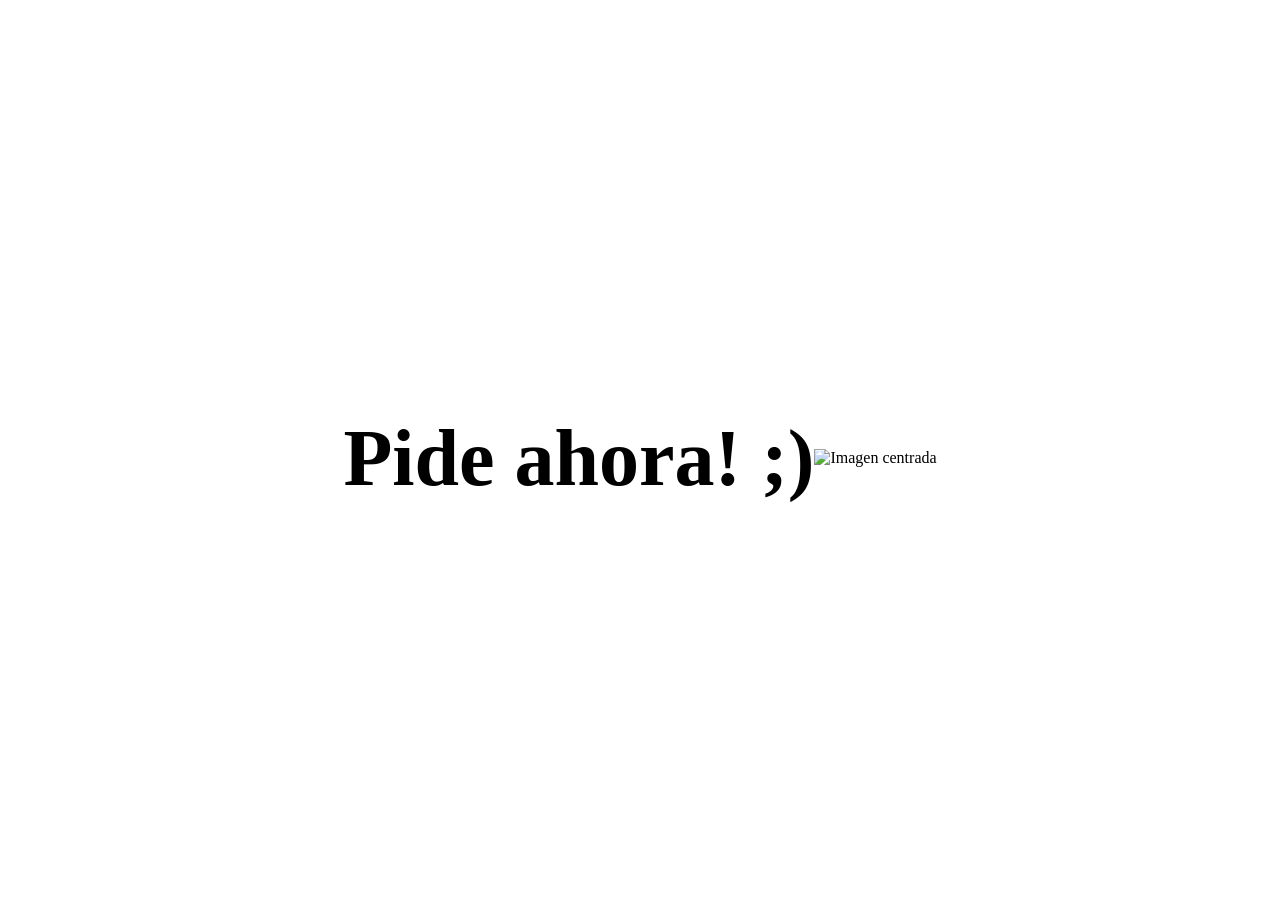
==== index.html @ ea5b4a84 "Add styling and centered image to index.html" ====
<!DOCTYPE html>
<html lang="es">
<head>
  <meta charset="UTF-8">
  <title>;)</title>
</head>
<body style="display:flex;justify-content:center;align-items:center;height:100vh;">
  <h1 style="font-size:80px;">Pide ahora! ;)</h1>
   <style>
    .contenedor {
      text-align: center;
    }
  </style>
</head>
<body>

  <div class="contenedor">
    <img src="https://es.pngtree.com/freepng/vector-wink-emoji-icon_18965266.html" alt="Imagen centrada">
  </div>
</body>
</html>
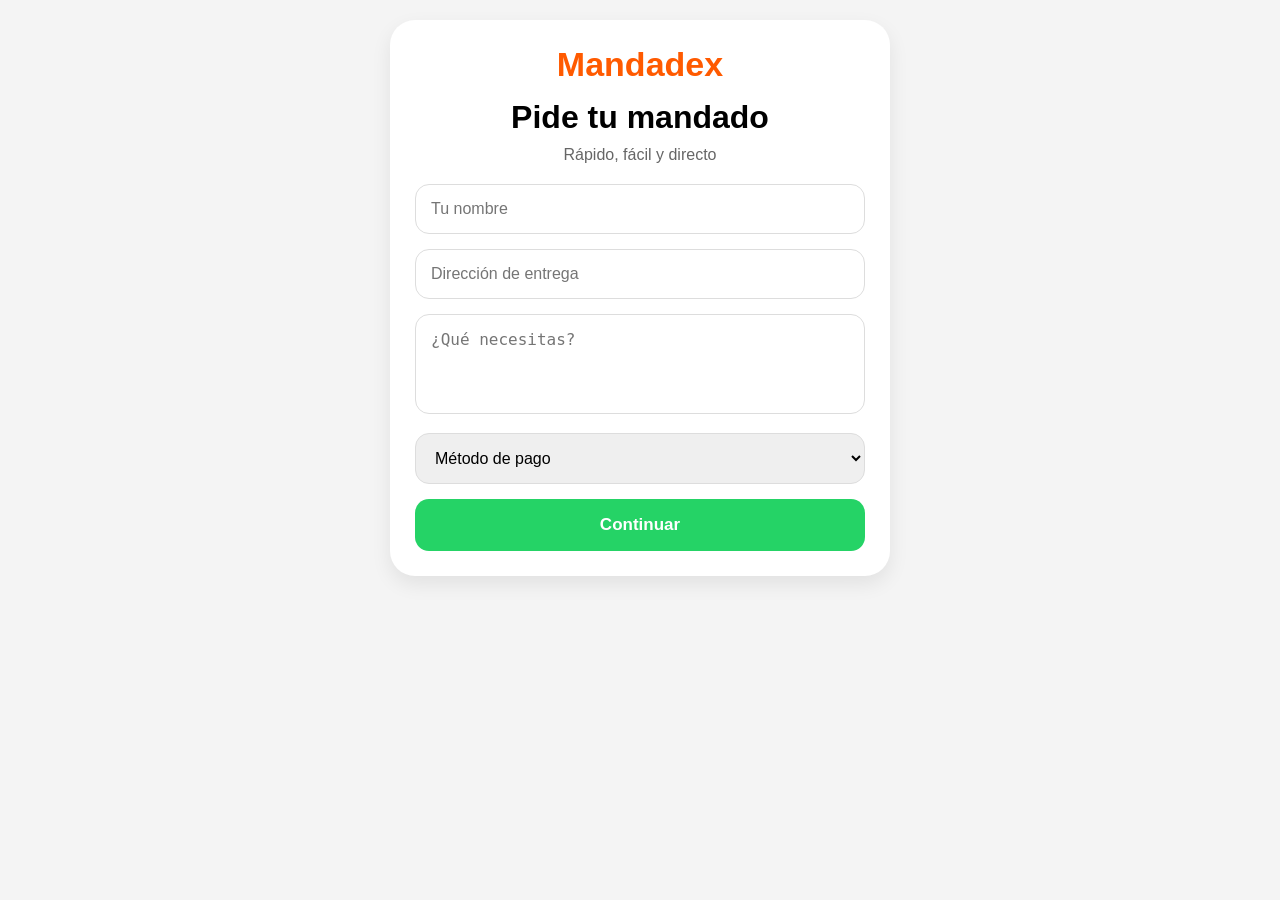
==== commit ea675e56: "Add files via upload" ====
--- a/index.html
+++ b/index.html
@@ -1,21 +1,105 @@
 <!DOCTYPE html>
 <html lang="es">
 <head>
-  <meta charset="UTF-8">
-  <title>;)</title>
-</head>
-<body style="display:flex;justify-content:center;align-items:center;height:100vh;">
-  <h1 style="font-size:80px;">Pide ahora! ;)</h1>
-   <style>
-    .contenedor {
-      text-align: center;
-    }
-  </style>
+<meta charset="UTF-8">
+<meta name="viewport" content="width=device-width, initial-scale=1.0">
+<title>Mandadex MVP</title>
+<link rel="stylesheet" href="style.css">
 </head>
 <body>
 
-  <div class="contenedor">
-    <img src="https://es.pngtree.com/freepng/vector-wink-emoji-icon_18965266.html" alt="Imagen centrada">
-  </div>
+<div class="screen active" id="screen1">
+    <div class="container">
+        <div class="logo">Mandadex</div>
+        <h1>Pide tu mandado</h1>
+        <p>Rápido, fácil y directo</p>
+
+        <input type="text" id="nombre" placeholder="Tu nombre">
+        <input type="text" id="direccionEntrega" placeholder="Dirección de entrega">
+
+        <textarea id="pedido" placeholder="¿Qué necesitas?"></textarea>
+
+        <select id="pago">
+            <option value="">Método de pago</option>
+            <option>Efectivo</option>
+            <option>Transferencia</option>
+            <option>Tarjeta</option>
+        </select>
+
+        <button onclick="irPantalla2()">Continuar</button>
+    </div>
+</div>
+
+<div class="screen" id="screen2">
+    <div class="container">
+        <div class="logo">Mandadex</div>
+        <h1>Confirmar pedido</h1>
+
+        <input type="number" id="costoProducto" placeholder="Costo aproximado del producto">
+
+        <textarea id="direccionRecogida" placeholder="Dirección donde se recoge"></textarea>
+
+        <div class="location-card">
+            <div class="location-top">
+                <span>📍</span>
+                <h3>Ubicación actual</h3>
+            </div>
+
+            <div id="ubicacionTexto">
+                Presiona el botón para detectar tu ubicación.
+            </div>
+
+            <button class="location-btn" onclick="obtenerUbicacion()">
+                Usar mi ubicación
+            </button>
+        </div>
+
+        <button onclick="confirmarPedido()">
+            Confirmar pedido
+        </button>
+    </div>
+</div>
+
+<div class="screen" id="screen3">
+    <div class="container">
+        <div class="logo">Mandadex</div>
+
+        <div class="status">
+            🟢 Pedido en curso
+        </div>
+
+        <div class="card">
+            <h3>🛒 Pedido</h3>
+            <p id="resPedido"></p>
+        </div>
+
+        <div class="card">
+            <h3>📍 Entrega</h3>
+            <p id="resEntrega"></p>
+        </div>
+
+        <div class="card">
+            <h3>🏪 Recoger en</h3>
+            <p id="resRecogida"></p>
+        </div>
+
+        <div class="card">
+            <h3>💳 Pago</h3>
+            <p id="resPago"></p>
+        </div>
+
+        <div class="time-box">
+            ⏱️ Tiempo aproximado: 25 - 40 min
+        </div>
+
+        <button onclick="enviarWhatsApp()">
+            Enviar pedido a WhatsApp
+        </button>
+
+    </div>
+</div>
+
+<script src="app.js"></script>
+
 </body>
 </html>
--- a/style.css
+++ b/style.css
@@ -0,0 +1,128 @@
+*{
+    margin:0;
+    padding:0;
+    box-sizing:border-box;
+}
+
+body{
+    background:#f4f4f4;
+    font-family:Arial,sans-serif;
+}
+
+.screen{
+    display:none;
+    min-height:100vh;
+    padding:20px;
+}
+
+.active{
+    display:block;
+}
+
+.container{
+    max-width:500px;
+    margin:auto;
+    background:white;
+    padding:25px;
+    border-radius:25px;
+    box-shadow:0 8px 20px rgba(0,0,0,0.08);
+}
+
+.logo{
+    text-align:center;
+    font-size:34px;
+    font-weight:bold;
+    color:#ff5a00;
+    margin-bottom:15px;
+}
+
+h1{
+    text-align:center;
+    margin-bottom:10px;
+}
+
+p{
+    text-align:center;
+    color:#666;
+    margin-bottom:20px;
+}
+
+input,textarea,select{
+    width:100%;
+    padding:15px;
+    margin-bottom:15px;
+    border-radius:14px;
+    border:1px solid #ddd;
+    font-size:16px;
+}
+
+textarea{
+    resize:none;
+    height:100px;
+}
+
+button{
+    width:100%;
+    border:none;
+    padding:16px;
+    border-radius:14px;
+    background:#25D366;
+    color:white;
+    font-size:17px;
+    font-weight:bold;
+    cursor:pointer;
+}
+
+.location-card{
+    background:linear-gradient(135deg,#2196F3,#4FC3F7);
+    color:white;
+    border-radius:20px;
+    padding:20px;
+    margin-bottom:20px;
+}
+
+.location-top{
+    display:flex;
+    align-items:center;
+    gap:10px;
+    margin-bottom:15px;
+}
+
+.location-btn{
+    margin-top:15px;
+    background:white;
+    color:#2196F3;
+}
+
+.card{
+    background:#fafafa;
+    border-radius:18px;
+    padding:18px;
+    margin-bottom:15px;
+    border:1px solid #eee;
+}
+
+.card h3{
+    margin-bottom:10px;
+    color:#ff5a00;
+}
+
+.status{
+    background:#25D366;
+    color:white;
+    padding:15px;
+    border-radius:15px;
+    text-align:center;
+    font-weight:bold;
+    margin-bottom:15px;
+}
+
+.time-box{
+    background:#fff4ec;
+    color:#ff5a00;
+    padding:15px;
+    border-radius:15px;
+    text-align:center;
+    font-weight:bold;
+    margin-bottom:20px;
+}
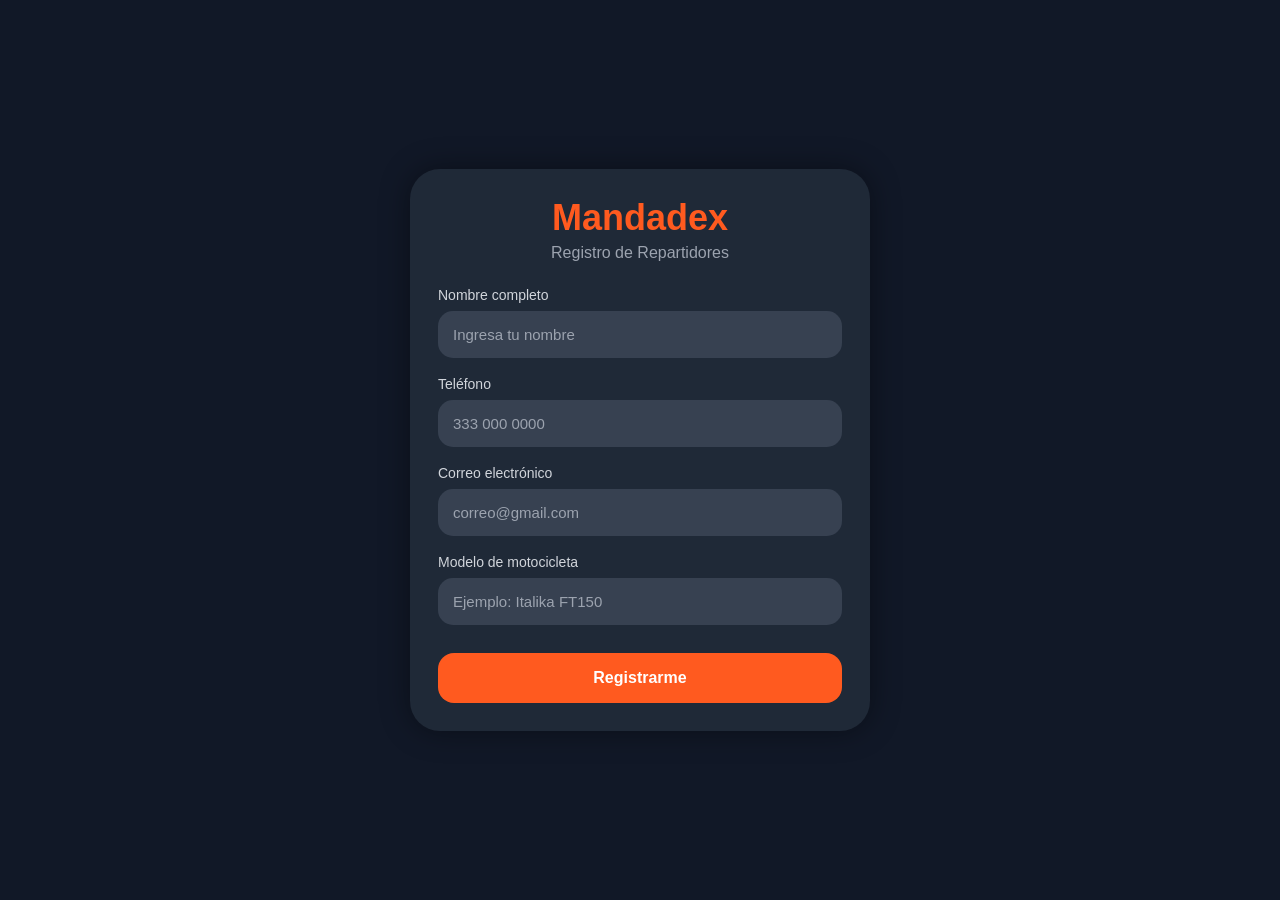
==== commit 355a95ea: "Add files via upload" ====
--- a/index.html
+++ b/index.html
@@ -3,103 +3,553 @@
 <head>
 <meta charset="UTF-8">
 <meta name="viewport" content="width=device-width, initial-scale=1.0">
-<title>Mandadex MVP</title>
-<link rel="stylesheet" href="style.css">
+<title>Mandadex | Registro Repartidor</title>
+
+<style>
+
+*{
+    margin:0;
+    padding:0;
+    box-sizing:border-box;
+    font-family:Arial, Helvetica, sans-serif;
+}
+
+body{
+    background:#111827;
+    min-height:100vh;
+    display:flex;
+    justify-content:center;
+    align-items:center;
+    padding:20px;
+    color:white;
+}
+
+.container{
+    width:100%;
+    max-width:460px;
+    background:#1f2937;
+    padding:28px;
+    border-radius:30px;
+    box-shadow:0 0 30px rgba(0,0,0,.4);
+}
+
+.logo{
+    text-align:center;
+    margin-bottom:25px;
+}
+
+.logo h1{
+    color:#ff5a1f;
+    font-size:36px;
+}
+
+.logo p{
+    color:#9ca3af;
+    margin-top:5px;
+}
+
+.form-group{
+    margin-bottom:18px;
+}
+
+label{
+    display:block;
+    margin-bottom:8px;
+    color:#d1d5db;
+    font-size:14px;
+}
+
+input{
+    width:100%;
+    padding:15px;
+    border:none;
+    border-radius:15px;
+    background:#374151;
+    color:white;
+    outline:none;
+    font-size:15px;
+}
+
+input::placeholder{
+    color:#9ca3af;
+}
+
+.btn{
+    width:100%;
+    padding:16px;
+    border:none;
+    border-radius:16px;
+    background:#ff5a1f;
+    color:white;
+    font-size:16px;
+    font-weight:bold;
+    cursor:pointer;
+    transition:.3s;
+    margin-top:10px;
+}
+
+.btn:hover{
+    background:#ff6f3c;
+}
+
+.loading-screen,
+.avatar-screen,
+.badge-screen{
+    display:none;
+    text-align:center;
+}
+
+.loader{
+    width:85px;
+    height:85px;
+    border:8px solid #374151;
+    border-top:8px solid #ff5a1f;
+    border-radius:50%;
+    animation:spin 1s linear infinite;
+    margin:30px auto;
+}
+
+@keyframes spin{
+    100%{
+        transform:rotate(360deg);
+    }
+}
+
+.avatar-grid,
+.moto-grid{
+    display:grid;
+    grid-template-columns:repeat(5,1fr);
+    gap:10px;
+    margin:20px 0;
+}
+
+.avatar,
+.moto{
+    width:60px;
+    height:60px;
+    border-radius:16px;
+    background:#374151;
+    display:flex;
+    justify-content:center;
+    align-items:center;
+    font-size:28px;
+    cursor:pointer;
+    border:3px solid transparent;
+    transition:.2s;
+}
+
+.selected{
+    border:3px solid #ff5a1f;
+    transform:scale(1.05);
+}
+
+.badge{
+    background:linear-gradient(145deg,#ff5a1f,#ff7b47);
+    border-radius:30px;
+    padding:30px 25px;
+    color:white;
+    margin-top:20px;
+    box-shadow:
+    0 15px 40px rgba(0,0,0,.35),
+    inset 0 1px 1px rgba(255,255,255,.2);
+
+    position:relative;
+    overflow:hidden;
+}
+
+.badge::before{
+    content:"";
+    position:absolute;
+    top:-60px;
+    right:-60px;
+    width:180px;
+    height:180px;
+    background:rgba(255,255,255,.08);
+    border-radius:50%;
+}
+
+.badge-top{
+    display:flex;
+    justify-content:space-between;
+    align-items:center;
+    margin-bottom:25px;
+}
+
+.mandadex-logo{
+    font-size:24px;
+    font-weight:bold;
+    letter-spacing:2px;
+}
+
+.badge-status{
+    background:#16a34a;
+    padding:8px 14px;
+    border-radius:30px;
+    font-size:12px;
+    font-weight:bold;
+}
+
+.badge-avatar{
+    width:120px;
+    height:120px;
+    border-radius:50%;
+    background:white;
+    color:#111827;
+    display:flex;
+    justify-content:center;
+    align-items:center;
+    font-size:60px;
+    margin:0 auto 15px;
+    border:5px solid rgba(255,255,255,.3);
+}
+
+.badge h2{
+    text-align:center;
+    font-size:28px;
+    margin-bottom:8px;
+}
+
+.badge-role{
+    text-align:center;
+    opacity:.9;
+    margin-bottom:20px;
+}
+
+.badge-divider{
+    width:100%;
+    height:1px;
+    background:rgba(255,255,255,.3);
+    margin:20px 0;
+}
+
+.info-box{
+    background:rgba(255,255,255,.12);
+    padding:18px;
+    border-radius:18px;
+    backdrop-filter:blur(10px);
+}
+
+.label{
+    display:block;
+    font-size:13px;
+    opacity:.8;
+    margin-bottom:10px;
+}
+
+.moto-section{
+    display:flex;
+    align-items:center;
+    gap:10px;
+    font-size:18px;
+    font-weight:bold;
+}
+
+.moto-icon{
+    font-size:35px;
+}
+
+.badge-id{
+    margin-top:25px;
+    background:#111827;
+    padding:14px;
+    border-radius:14px;
+    text-align:center;
+    font-size:18px;
+    font-weight:bold;
+    letter-spacing:2px;
+}
+
+</style>
 </head>
+
 <body>
 
-<div class="screen active" id="screen1">
-    <div class="container">
-        <div class="logo">Mandadex</div>
-        <h1>Pide tu mandado</h1>
-        <p>Rápido, fácil y directo</p>
-
-        <input type="text" id="nombre" placeholder="Tu nombre">
-        <input type="text" id="direccionEntrega" placeholder="Dirección de entrega">
-
-        <textarea id="pedido" placeholder="¿Qué necesitas?"></textarea>
-
-        <select id="pago">
-            <option value="">Método de pago</option>
-            <option>Efectivo</option>
-            <option>Transferencia</option>
-            <option>Tarjeta</option>
-        </select>
-
-        <button onclick="irPantalla2()">Continuar</button>
+<div class="container">
+
+    <!-- FORMULARIO -->
+
+    <div id="formScreen">
+
+        <div class="logo">
+            <h1>Mandadex</h1>
+            <p>Registro de Repartidores</p>
+        </div>
+
+        <form id="registroForm">
+
+            <div class="form-group">
+                <label>Nombre completo</label>
+
+                <input
+                    type="text"
+                    id="nombre"
+                    placeholder="Ingresa tu nombre"
+                    required
+                >
+            </div>
+
+            <div class="form-group">
+                <label>Teléfono</label>
+
+                <input
+                    type="tel"
+                    id="telefono"
+                    placeholder="333 000 0000"
+                    required
+                >
+            </div>
+
+            <div class="form-group">
+                <label>Correo electrónico</label>
+
+                <input
+                    type="email"
+                    id="correo"
+                    placeholder="correo@gmail.com"
+                    required
+                >
+            </div>
+
+            <div class="form-group">
+                <label>Modelo de motocicleta</label>
+
+                <input
+                    type="text"
+                    id="motoModelo"
+                    placeholder="Ejemplo: Italika FT150"
+                    required
+                >
+            </div>
+
+            <button type="submit" class="btn">
+                Registrarme
+            </button>
+
+        </form>
+
     </div>
+
+    <!-- CARGANDO -->
+
+    <div class="loading-screen" id="loadingScreen">
+
+        <div class="loader"></div>
+
+        <h2>Registrando...</h2>
+
+        <p style="margin-top:10px;color:#9ca3af;">
+            Preparando tu gafete digital
+        </p>
+
+    </div>
+
+    <!-- AVATAR -->
+
+    <div class="avatar-screen" id="avatarScreen">
+
+        <h2>Todo listo ✅</h2>
+
+        <p style="margin-top:10px;color:#9ca3af;">
+            Elige tu avatar y motocicleta
+        </p>
+
+        <h3 style="margin-top:25px;">Avatar</h3>
+
+        <div class="avatar-grid">
+
+            <div class="avatar">🧑</div>
+            <div class="avatar">👨</div>
+            <div class="avatar">😎</div>
+            <div class="avatar">🧔</div>
+            <div class="avatar">👨‍🚀</div>
+
+        </div>
+
+        <h3 style="margin-top:20px;">Motocicleta</h3>
+
+        <div class="moto-grid">
+
+            <div class="moto">🏍️</div>
+            <div class="moto">🛵</div>
+            <div class="moto">🏍</div>
+            <div class="moto">🛵</div>
+            <div class="moto">🏍️</div>
+
+        </div>
+
+        <button class="btn" id="confirmarBtn">
+            Confirmar
+        </button>
+
+    </div>
+
+    <!-- GAFETE -->
+
+    <div class="badge-screen" id="badgeScreen">
+
+        <div class="badge">
+
+            <div class="badge-top">
+
+                <div class="mandadex-logo">
+                    MDX
+                </div>
+
+                <div class="badge-status">
+                    ACTIVO
+                </div>
+
+            </div>
+
+            <div class="badge-avatar" id="badgeAvatar">
+                🧑
+            </div>
+
+            <h2 id="badgeNombre">
+                Nombre
+            </h2>
+
+            <p class="badge-role">
+                Repartidor Oficial
+            </p>
+
+            <div class="badge-divider"></div>
+
+            <div class="info-box">
+
+                <span class="label">
+                    Motocicleta
+                </span>
+
+                <div class="moto-section">
+
+                    <span class="moto-icon" id="badgeMoto">
+                        🏍️
+                    </span>
+
+                    <span id="badgeModelo">
+                        Italika FT150
+                    </span>
+
+                </div>
+
+            </div>
+
+            <div class="badge-id" id="badgeId">
+                MDX-00001
+            </div>
+
+        </div>
+
+    </div>
+
 </div>
 
-<div class="screen" id="screen2">
-    <div class="container">
-        <div class="logo">Mandadex</div>
-        <h1>Confirmar pedido</h1>
-
-        <input type="number" id="costoProducto" placeholder="Costo aproximado del producto">
-
-        <textarea id="direccionRecogida" placeholder="Dirección donde se recoge"></textarea>
-
-        <div class="location-card">
-            <div class="location-top">
-                <span>📍</span>
-                <h3>Ubicación actual</h3>
-            </div>
-
-            <div id="ubicacionTexto">
-                Presiona el botón para detectar tu ubicación.
-            </div>
-
-            <button class="location-btn" onclick="obtenerUbicacion()">
-                Usar mi ubicación
-            </button>
-        </div>
-
-        <button onclick="confirmarPedido()">
-            Confirmar pedido
-        </button>
-    </div>
-</div>
-
-<div class="screen" id="screen3">
-    <div class="container">
-        <div class="logo">Mandadex</div>
-
-        <div class="status">
-            🟢 Pedido en curso
-        </div>
-
-        <div class="card">
-            <h3>🛒 Pedido</h3>
-            <p id="resPedido"></p>
-        </div>
-
-        <div class="card">
-            <h3>📍 Entrega</h3>
-            <p id="resEntrega"></p>
-        </div>
-
-        <div class="card">
-            <h3>🏪 Recoger en</h3>
-            <p id="resRecogida"></p>
-        </div>
-
-        <div class="card">
-            <h3>💳 Pago</h3>
-            <p id="resPago"></p>
-        </div>
-
-        <div class="time-box">
-            ⏱️ Tiempo aproximado: 25 - 40 min
-        </div>
-
-        <button onclick="enviarWhatsApp()">
-            Enviar pedido a WhatsApp
-        </button>
-
-    </div>
-</div>
-
-<script src="app.js"></script>
+<script>
+
+const form = document.getElementById("registroForm");
+
+const formScreen = document.getElementById("formScreen");
+const loadingScreen = document.getElementById("loadingScreen");
+const avatarScreen = document.getElementById("avatarScreen");
+const badgeScreen = document.getElementById("badgeScreen");
+
+const avatars = document.querySelectorAll(".avatar");
+const motos = document.querySelectorAll(".moto");
+
+let selectedAvatar = "🧑";
+let selectedMoto = "🏍️";
+
+let nombreGlobal = "";
+let motoGlobal = "";
+
+avatars.forEach(avatar => {
+
+    avatar.addEventListener("click", ()=>{
+
+        avatars.forEach(a => a.classList.remove("selected"));
+
+        avatar.classList.add("selected");
+
+        selectedAvatar = avatar.textContent;
+
+    });
+
+});
+
+motos.forEach(moto => {
+
+    moto.addEventListener("click", ()=>{
+
+        motos.forEach(m => m.classList.remove("selected"));
+
+        moto.classList.add("selected");
+
+        selectedMoto = moto.textContent;
+
+    });
+
+});
+
+form.addEventListener("submit", function(e){
+
+    e.preventDefault();
+
+    nombreGlobal = document.getElementById("nombre").value;
+
+    motoGlobal = document.getElementById("motoModelo").value;
+
+    formScreen.style.display = "none";
+
+    loadingScreen.style.display = "block";
+
+    setTimeout(()=>{
+
+        loadingScreen.style.display = "none";
+
+        avatarScreen.style.display = "block";
+
+    },2500);
+
+});
+
+document.getElementById("confirmarBtn").addEventListener("click", async ()=>{
+
+    avatarScreen.style.display = "none";
+
+    badgeScreen.style.display = "block";
+
+    document.getElementById("badgeAvatar").textContent = selectedAvatar;
+
+    document.getElementById("badgeMoto").textContent = selectedMoto;
+
+    document.getElementById("badgeNombre").textContent = nombreGlobal;
+
+    document.getElementById("badgeModelo").textContent = motoGlobal;
+
+    const randomID = "MDX-" + Math.floor(Math.random() * 999999);
+
+    document.getElementById("badgeId").textContent = randomID;
+
+    // AQUI SE GUARDARA EN LA BASE DE DATOS
+
+    const datos = {
+
+        nombre: nombreGlobal,
+        telefono: document.getElementById("telefono").value,
+        correo: document.getElementById("correo").value,
+        motocicleta: motoGlobal,
+        avatar: selectedAvatar,
+        moto_icono: selectedMoto,
+        repartidor_id: randomID
+
+    };
+
+    console.log(datos);
+
+});
+
+</script>
 
 </body>
-</html>
+</html>
